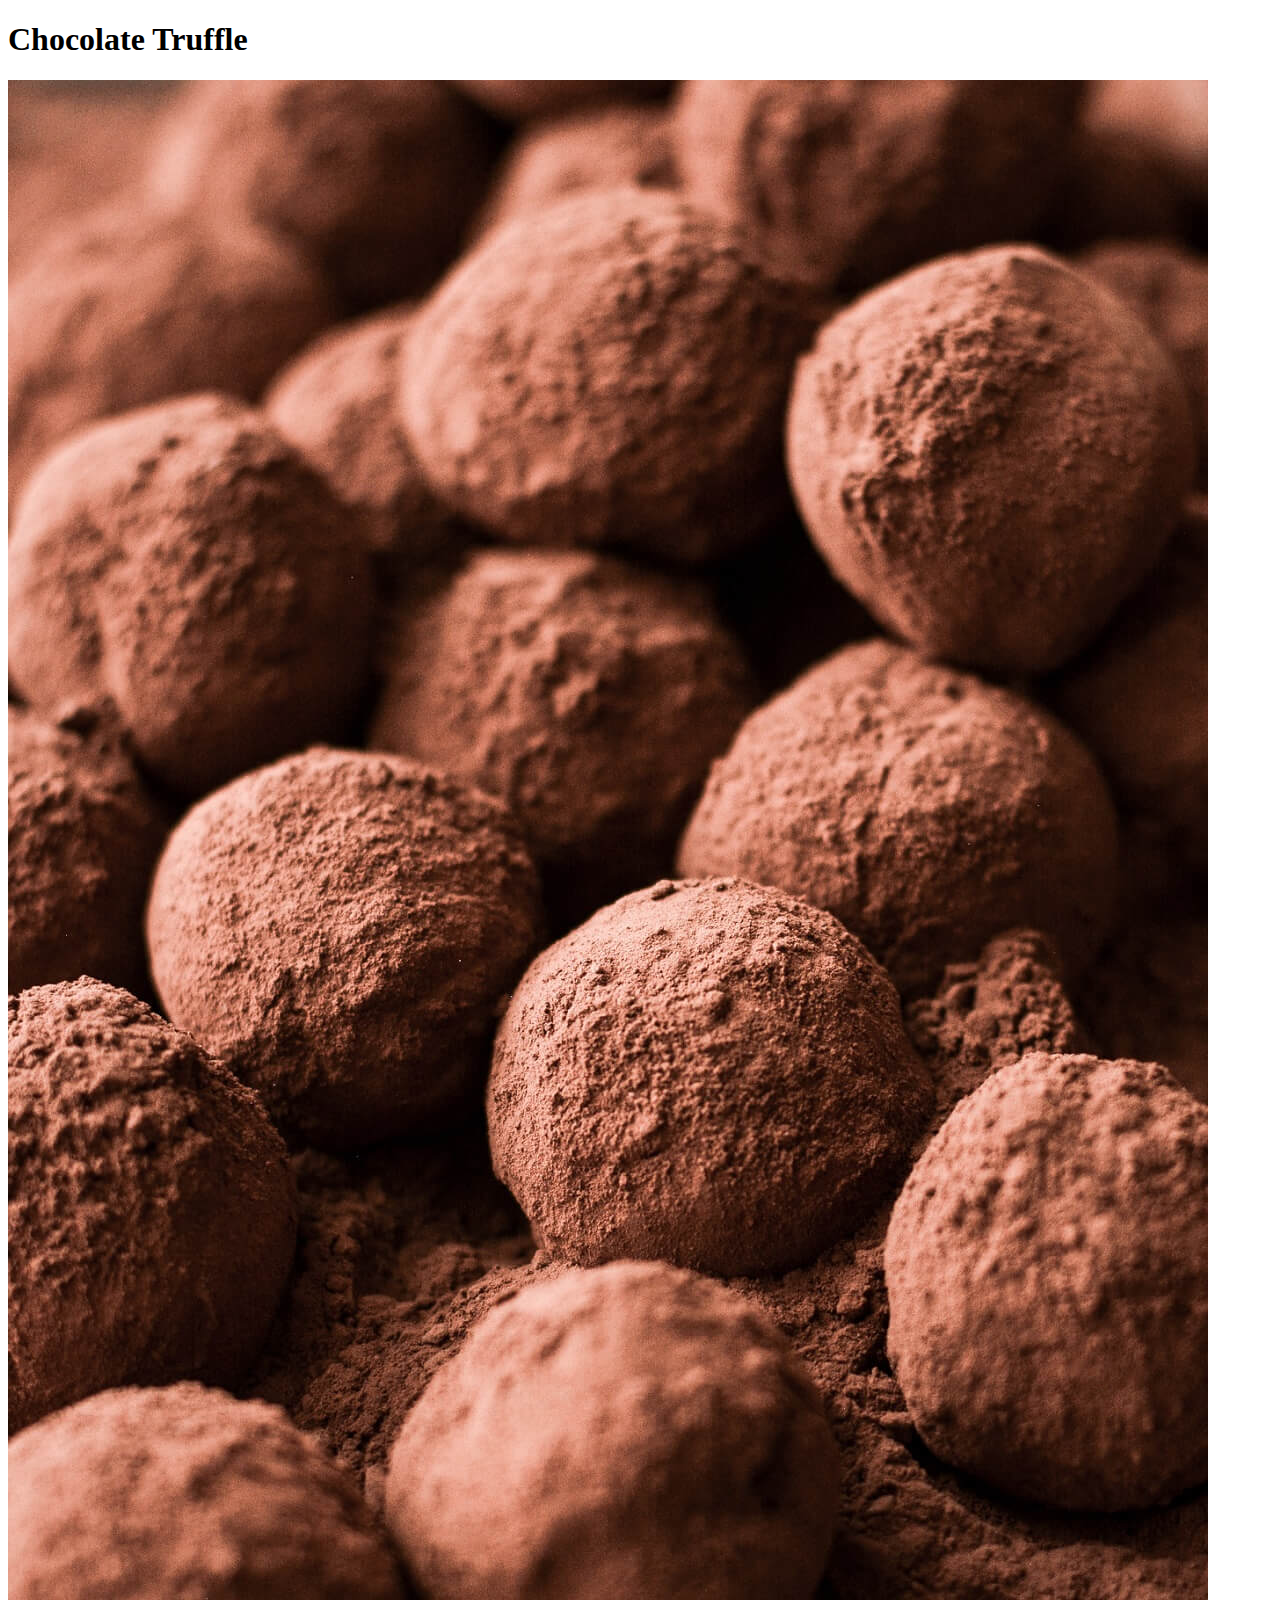
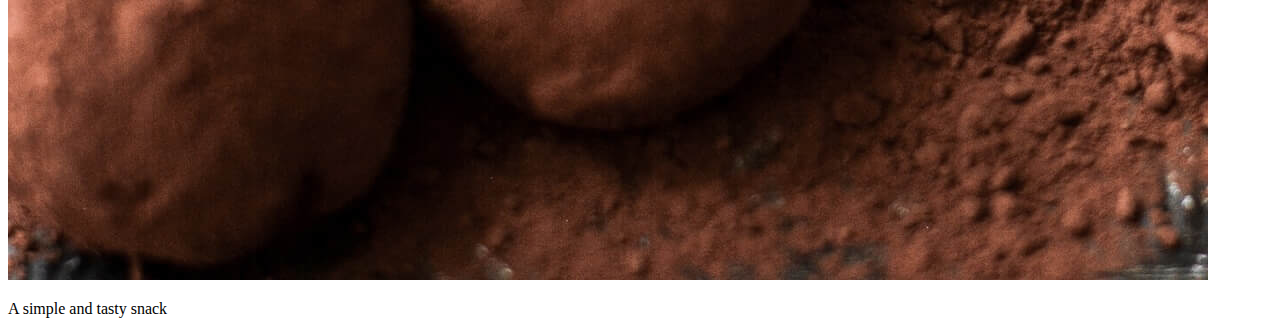
==== recipes/chocolate-truffle.html @ 76c39188 "images and brief description" ====
<!DOCTYPE html>
<html lang="pt-br">
<head>
    <meta charset="UTF-8">
    <meta name="viewport" content="width=device-width, initial-scale=1.0">
    <title>Document</title>
</head>
<body>
    <h1>Chocolate Truffle</h1>
    <img src="./imgs/Chocolate-Truffles.jpg" alt="Chocolate Truffles">
    <p>A simple and tasty snack</p>

</body>
</html>
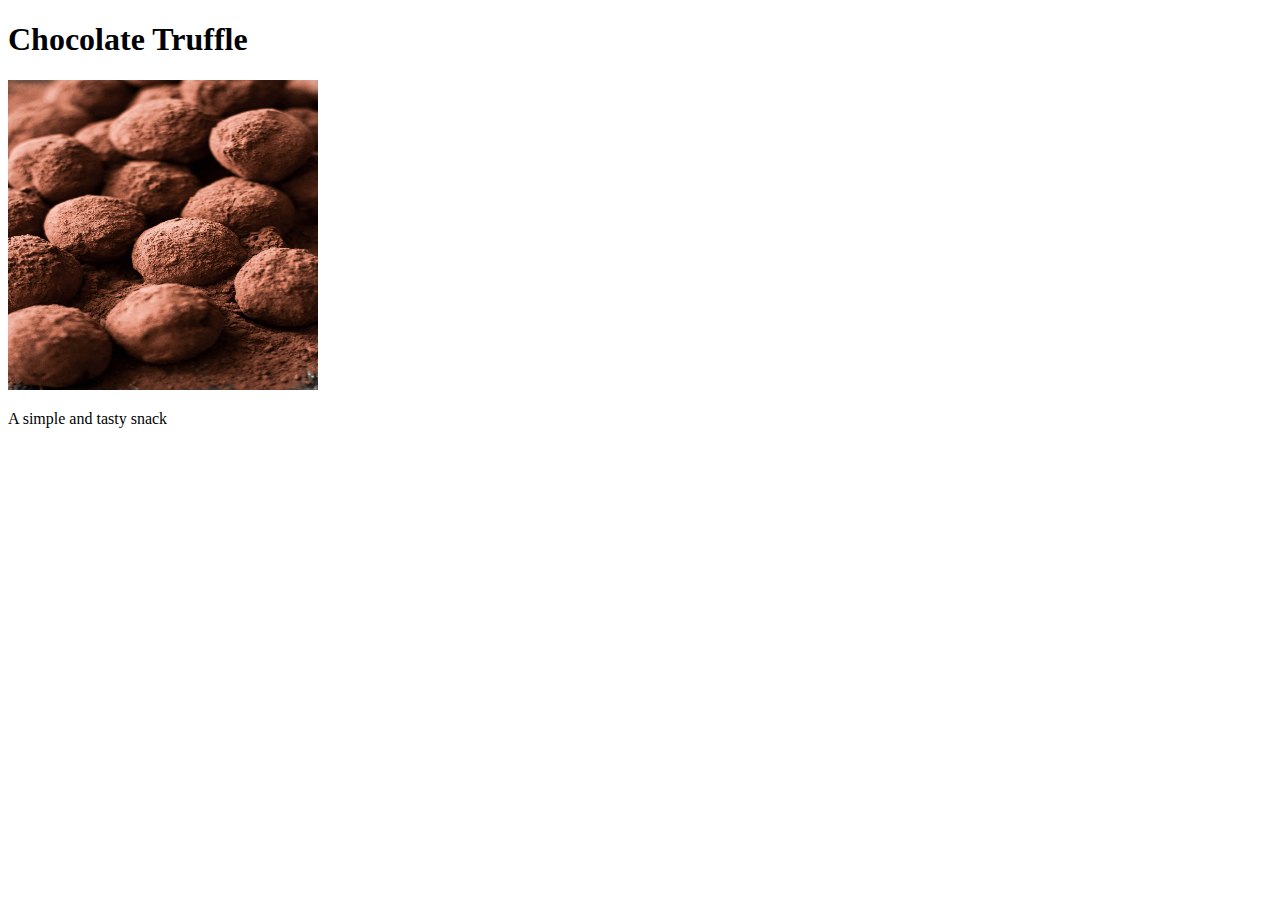
==== commit c03ba9b8: "resizing images" ====
--- a/recipes/chocolate-truffle.html
+++ b/recipes/chocolate-truffle.html
@@ -7,7 +7,7 @@
 </head>
 <body>
     <h1>Chocolate Truffle</h1>
-    <img src="./imgs/Chocolate-Truffles.jpg" alt="Chocolate Truffles">
+    <img src="./imgs/Chocolate-Truffles.jpg" alt="Chocolate Truffles" height="310" width="310">
     <p>A simple and tasty snack</p>
 
 </body>
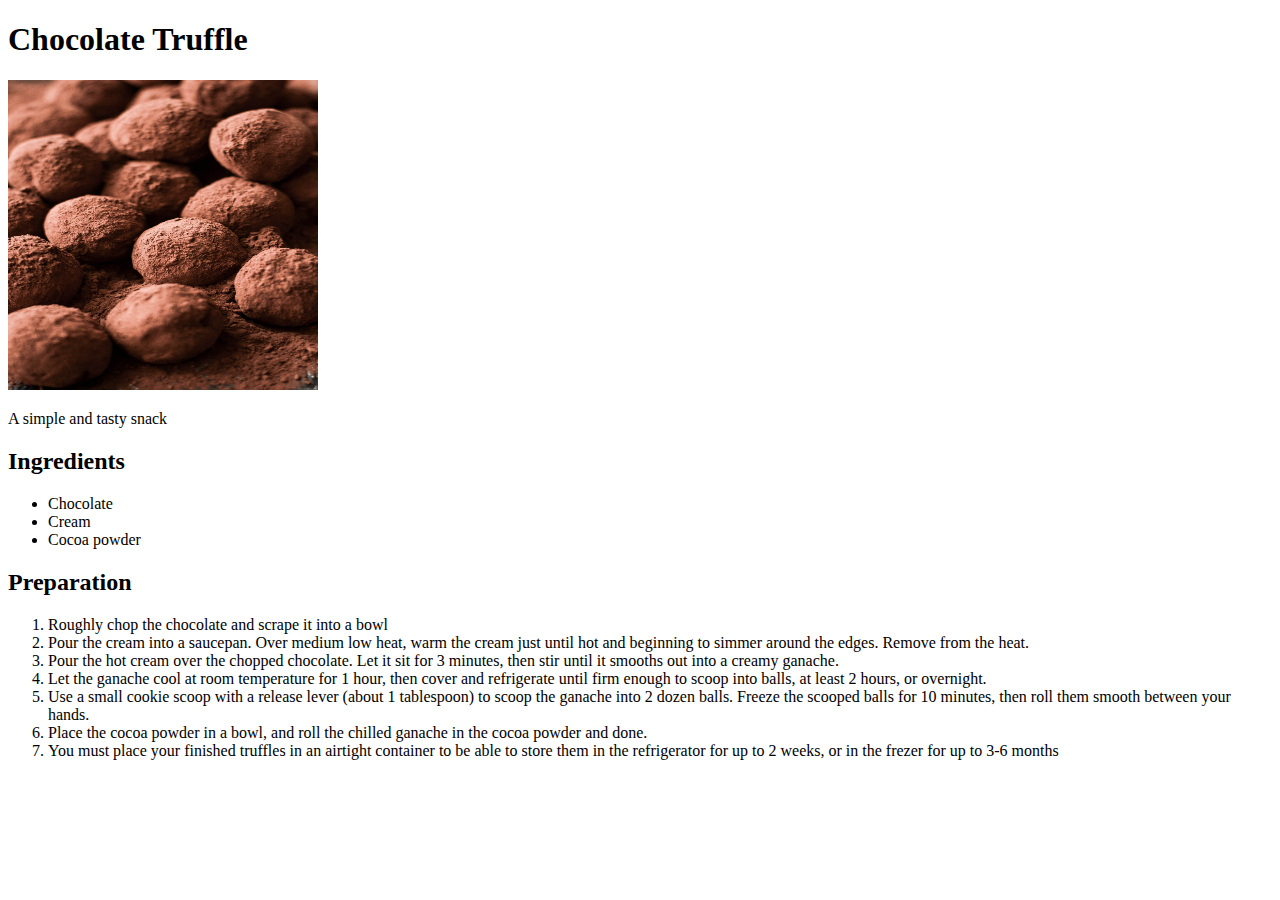
==== commit 0b8d3d7f: "all the content added" ====
--- a/recipes/chocolate-truffle.html
+++ b/recipes/chocolate-truffle.html
@@ -3,12 +3,42 @@
 <head>
     <meta charset="UTF-8">
     <meta name="viewport" content="width=device-width, initial-scale=1.0">
-    <title>Document</title>
+    <title>Chocolate truffle</title>
 </head>
 <body>
     <h1>Chocolate Truffle</h1>
-    <img src="./imgs/Chocolate-Truffles.jpg" alt="Chocolate Truffles" height="310" width="310">
+    <img src="./imgs/Chocolate-Truffles.jpg" alt="Chocolate Truffles" height="310px" width="310px">
     <p>A simple and tasty snack</p>
+
+    <h2>Ingredients</h2>
+    <ul>
+        <li>Chocolate</li>
+        <li>Cream</li>
+        <li>Cocoa powder</li>
+    </ul>
+
+    <h2>Preparation</h2>
+    <ol>
+        <li>Roughly chop the chocolate and scrape it into a bowl</li>
+        <li>Pour the cream into a saucepan. 
+            Over medium low heat, warm the cream just until hot 
+            and beginning to simmer around the edges. 
+            Remove from the heat.</li>
+        <li>Pour the hot cream over the chopped chocolate.
+        Let it sit for 3 minutes,
+        then stir until it smooths out into a creamy ganache.</li>
+        <li>Let the ganache cool at room temperature for 1 hour, 
+            then cover and refrigerate until firm enough to scoop into balls, 
+            at least 2 hours, or overnight.</li>
+        <li>Use a small cookie scoop with a release lever (about 1 tablespoon) 
+            to scoop the ganache into 2 dozen balls. Freeze the scooped balls for 10 minutes, 
+            then roll them smooth between your hands.</li>
+        <li>Place the cocoa powder in a bowl, and 
+            roll the chilled ganache in the cocoa powder and done.</li>
+        <li>You must place your finished truffles in an airtight container
+            to be able to store them in the refrigerator for up to 2 weeks, or in the frezer for up to 3-6 months
+        </li>
+    </ol>
 
 </body>
 </html>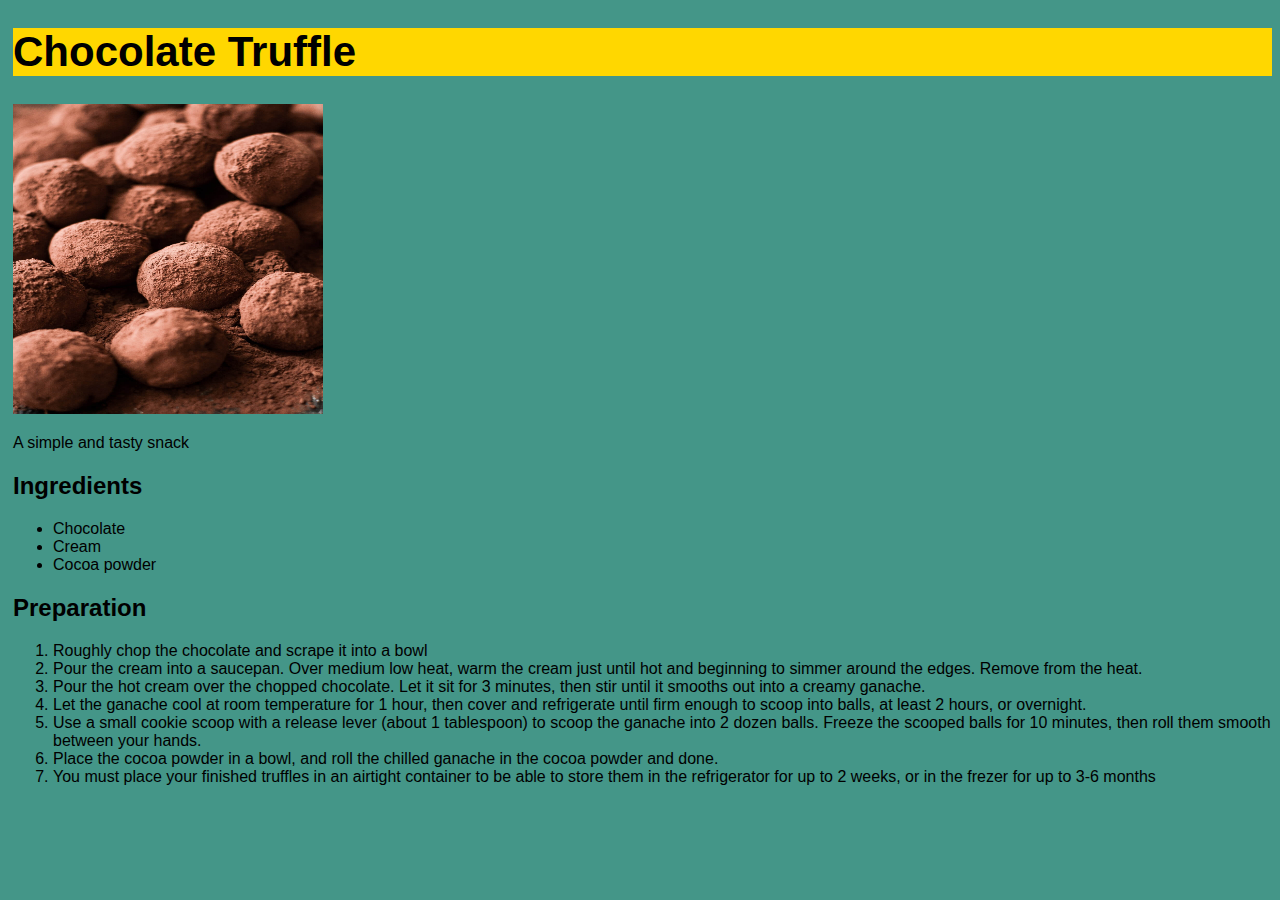
==== commit 47d3e1d9: "odin recipes style update" ====
--- a/recipes/chocolate-truffle.html
+++ b/recipes/chocolate-truffle.html
@@ -4,7 +4,7 @@
     <meta charset="UTF-8">
     <meta name="viewport" content="width=device-width, initial-scale=1.0">
     <title>Chocolate truffle</title>
-</head>
+    <link rel="stylesheet" href="../style.css"></head>
 <body>
     <h1>Chocolate Truffle</h1>
     <img src="./imgs/Chocolate-Truffles.jpg" alt="Chocolate Truffles" height="310px" width="310px">
--- a/style.css
+++ b/style.css
@@ -0,0 +1,33 @@
+@charset "UTF-8";
+
+body{
+    background-color:rgba(6, 116, 97, 0.753);
+    font-family: Arial, Helvetica, sans-serif;
+    padding-left: 5px;
+}
+
+h1{
+    font-size: 42px;
+    font-weight: 900;
+    background-color: gold;
+
+}
+
+a{
+    text-decoration: none;
+}
+
+a:hover{
+    color: darkgreen;
+    text-decoration: underline;
+}
+
+a:active{
+    color: gold;
+}
+
+a:visited{
+    color: goldenrod;
+}
+
+
